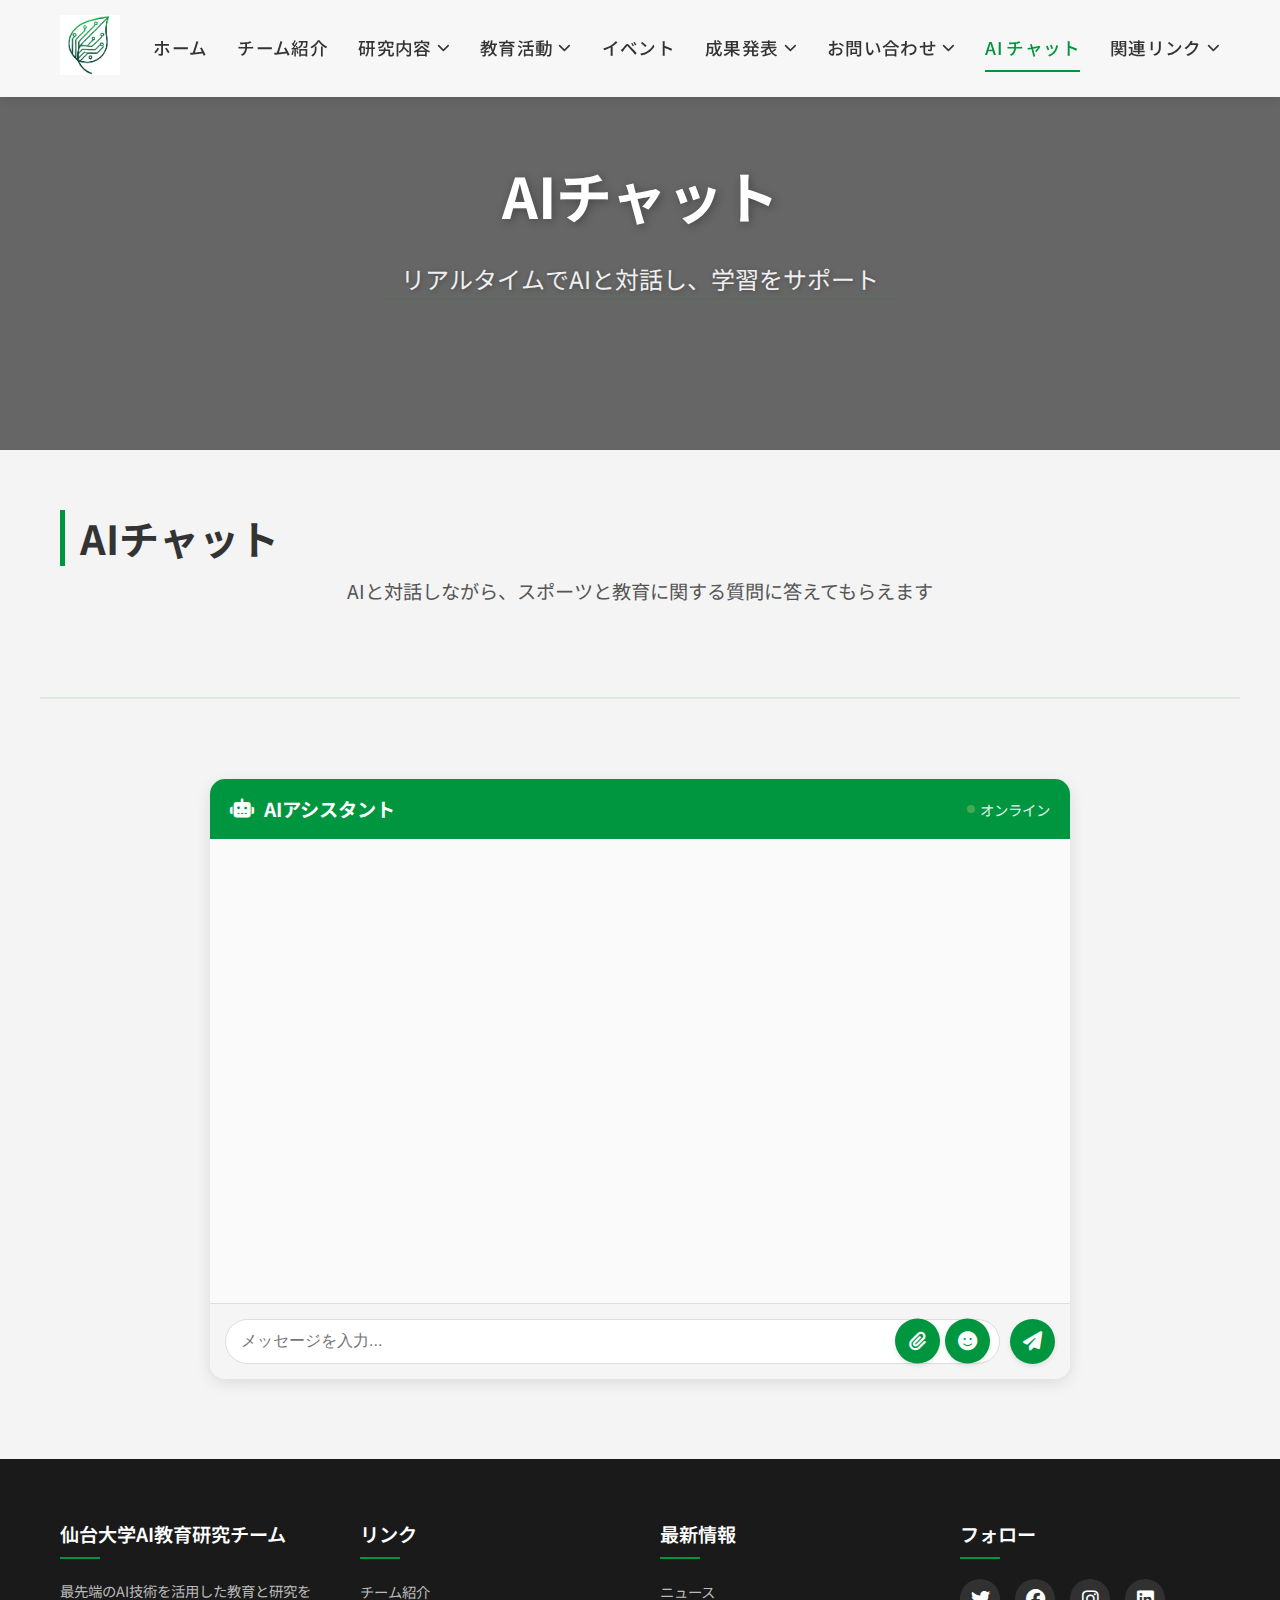
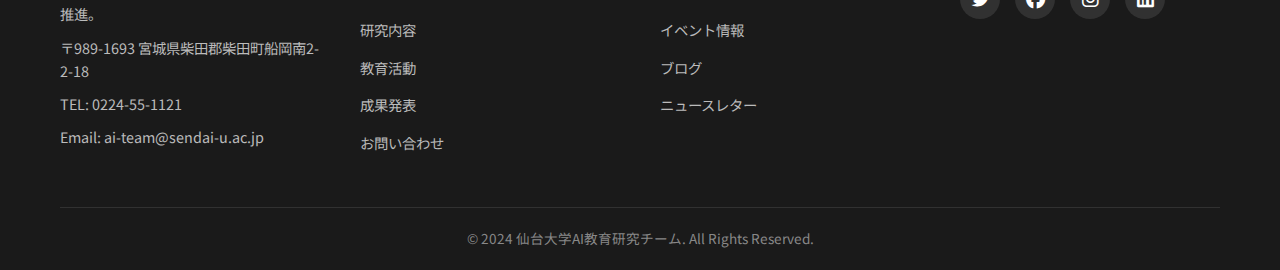
==== ai-chat.html @ 077d1e6b "初次提交网站文件" ====
<!DOCTYPE html>
<html lang="ja">
<head>
    <meta charset="UTF-8">
    <meta name="viewport" content="width=device-width, initial-scale=1.0">
    <title>AIチャット | 仙台大学AI教育研究チーム</title>
    <link rel="stylesheet" href="css/style.css">
    <link rel="stylesheet" href="https://cdnjs.cloudflare.com/ajax/libs/font-awesome/6.5.1/css/all.min.css">
    <link href="https://fonts.googleapis.com/css2?family=Noto+Sans+JP:wght@400;500;700&display=swap" rel="stylesheet">
    <style>
        /* Hero Banner */
        .ai-chat-hero {
            position: relative;
            background: url('images/ai-chat-bg.jpg') center/cover no-repeat;
            height: 50vh;
            display: flex;
            align-items: center;
            justify-content: center;
            text-align: center;
            color: white;
            margin-top: 0;
        }

        .ai-chat-hero::before {
            content: '';
            position: absolute;
            inset: 0;
            background: rgba(0, 0, 0, 0.6);
            z-index: 1;
        }

        .ai-chat-hero .container {
            position: relative;
            z-index: 2;
            padding: 0 20px;
            max-width: 1200px;
            margin: 0 auto;
            display: flex;
            flex-direction: column;
            align-items: center;
        }

        .ai-chat-hero h1 {
            font-size: 3.5rem;
            font-weight: 700;
            margin-bottom: 20px;
            text-shadow: 2px 2px 10px rgba(0, 0, 0, 0.3);
        }

        .ai-chat-hero h1 .en-title {
            display: block;
            font-size: 1.8rem;
            margin-top: 5px;
            font-weight: 500;
            opacity: 0.9;
        }

        .ai-chat-hero p {
            font-size: 1.5rem;
            opacity: 0.9;
            text-shadow: 1px 1px 5px rgba(0, 0, 0, 0.3);
            max-width: 800px;
            margin: 0 auto;
        }

        @media (max-width: 768px) {
            .ai-chat-hero {
                height: 40vh;
                margin-top: 70px;
            }

            .ai-chat-hero h1 {
                font-size: 2.5rem;
            }

            .ai-chat-hero h1 .en-title {
                font-size: 1.3rem;
            }

            .ai-chat-hero p {
                font-size: 1.2rem;
            }
        }

        /* AI Chat Section */
        .ai-chat-section {
            padding: 60px 20px;
            background-color: #f4f4f4;
            min-height: calc(100vh - 70px);
        }

        .ai-chat-section h2 {
            text-align: center;
            font-size: 2.5rem;
            font-weight: bold;
            margin-bottom: 10px;
            color: var(--text-color);
        }

        .ai-chat-section p {
            text-align: center;
            font-size: 1.2rem;
            color: #555;
            margin-bottom: 30px;
        }

        /* Chat Container */
        .chat-container {
            max-width: 900px;
            margin: 0 auto;
            padding: 20px;
        }

        /* Chat Box */
        .chat-box {
            width: 100%;
            background: white;
            border-radius: 15px;
            box-shadow: 0 4px 15px rgba(0, 0, 0, 0.1);
            overflow: hidden;
            display: flex;
            flex-direction: column;
            height: 600px;
        }

        /* Chat Header */
        .chat-header {
            padding: 15px 20px;
            background: var(--primary-color);
            color: white;
            display: flex;
            align-items: center;
            justify-content: space-between;
        }

        .chat-header h3 {
            margin: 0;
            font-size: 1.2rem;
            display: flex;
            align-items: center;
            gap: 10px;
        }

        .chat-status {
            display: flex;
            align-items: center;
            gap: 5px;
            font-size: 0.9rem;
            opacity: 0.9;
        }

        .status-dot {
            width: 8px;
            height: 8px;
            background: #4CAF50;
            border-radius: 50%;
            animation: pulse 2s infinite;
        }

        @keyframes pulse {
            0% { transform: scale(1); opacity: 1; }
            50% { transform: scale(1.2); opacity: 0.7; }
            100% { transform: scale(1); opacity: 1; }
        }

        /* Chat Messages */
        .chat-messages {
            flex: 1;
            overflow-y: auto;
            padding: 20px;
            display: flex;
            flex-direction: column;
            gap: 12px;
            background: #fafafa;
        }

        /* Message Styles */
        .message {
            display: flex;
            align-items: flex-start;
            gap: 12px;
            max-width: 75%;
            opacity: 0;
            transform: translateY(20px);
            animation: messageAppear 0.3s ease forwards;
        }

        @keyframes messageAppear {
            to {
                opacity: 1;
                transform: translateY(0);
            }
        }

        .bot-message {
            align-self: flex-start;
        }

        .user-message {
            align-self: flex-end;
            flex-direction: row-reverse;
        }

        .bot-avatar,
        .user-avatar {
            width: 40px;
            height: 40px;
            border-radius: 50%;
            display: flex;
            align-items: center;
            justify-content: center;
            color: white;
            flex-shrink: 0;
            box-shadow: 0 2px 5px rgba(0, 0, 0, 0.1);
            position: relative;
        }

        .bot-avatar {
            background: var(--primary-color);
        }

        .user-avatar {
            background: #42a5f5;
        }

        .avatar-status {
            position: absolute;
            bottom: 0;
            right: 0;
            width: 12px;
            height: 12px;
            border-radius: 50%;
            border: 2px solid white;
        }

        .bot-avatar .avatar-status {
            background: #4CAF50;
        }

        .user-avatar .avatar-status {
            background: #2196F3;
        }

        /* Chat Bubble */
        .message p {
            padding: 12px 16px;
            border-radius: 15px;
            margin: 0;
            line-height: 1.5;
            font-size: 1rem;
            max-width: 100%;
            box-shadow: 0 1px 2px rgba(0, 0, 0, 0.05);
            position: relative;
        }

        .bot-message p {
            background: #e8f5e9;
            border-bottom-left-radius: 5px;
        }

        .user-message p {
            background: #e3f2fd;
            border-bottom-right-radius: 5px;
        }

        .message-time {
            font-size: 0.75rem;
            color: #999;
            margin-top: 4px;
            text-align: right;
        }

        /* Chat Input */
        .chat-input {
            display: flex;
            padding: 15px;
            background: #f5f5f5;
            border-top: 1px solid #ddd;
            gap: 10px;
            position: relative;
        }

        .chat-input input {
            flex: 1;
            border: 1px solid #ddd;
            padding: 12px 15px;
            font-size: 1rem;
            border-radius: 25px;
            transition: all 0.3s ease;
            background: white;
            padding-right: 40px;
        }

        .chat-input input:focus {
            outline: none;
            border-color: var(--primary-color);
            box-shadow: 0 0 0 2px rgba(0, 150, 63, 0.1);
        }

        .input-actions {
            position: absolute;
            right: 80px;
            top: 50%;
            transform: translateY(-50%);
            display: flex;
            gap: 5px;
        }

        .input-action-btn {
            background: none;
            border: none;
            color: #666;
            cursor: pointer;
            padding: 5px;
            transition: all 0.3s ease;
        }

        .input-action-btn:hover {
            color: var(--primary-color);
        }

        .chat-input button {
            background: var(--primary-color);
            border: none;
            color: white;
            width: 45px;
            height: 45px;
            border-radius: 50%;
            display: flex;
            align-items: center;
            justify-content: center;
            cursor: pointer;
            transition: all 0.3s ease;
            box-shadow: 0 2px 5px rgba(0, 0, 0, 0.1);
        }

        .chat-input button:hover {
            background: var(--primary-hover);
            transform: scale(1.05);
            box-shadow: 0 3px 8px rgba(0, 0, 0, 0.15);
        }

        .chat-input button i {
            font-size: 1.2rem;
        }

        /* Scrollbar Styling */
        .chat-messages::-webkit-scrollbar {
            width: 8px;
        }

        .chat-messages::-webkit-scrollbar-track {
            background: #f1f1f1;
            border-radius: 4px;
        }

        .chat-messages::-webkit-scrollbar-thumb {
            background: #ccc;
            border-radius: 4px;
        }

        .chat-messages::-webkit-scrollbar-thumb:hover {
            background: #999;
        }

        /* Emoji Panel */
        .emoji-panel {
            position: absolute;
            bottom: 100%;
            right: 80px;
            background: white;
            border-radius: 10px;
            box-shadow: 0 2px 10px rgba(0, 0, 0, 0.1);
            padding: 15px;
            display: none;
            grid-template-columns: repeat(8, 1fr);
            gap: 10px;
            width: 320px;
            max-height: 200px;
            overflow-y: auto;
            z-index: 1000;
        }

        .emoji-panel.active {
            display: grid;
        }

        .emoji-item {
            cursor: pointer;
            font-size: 1.2rem;
            width: 30px;
            height: 30px;
            display: flex;
            align-items: center;
            justify-content: center;
            border-radius: 5px;
            transition: all 0.2s ease;
        }

        .emoji-item:hover {
            background: #f5f5f5;
        }

        .emoji-panel::-webkit-scrollbar {
            width: 6px;
        }

        .emoji-panel::-webkit-scrollbar-track {
            background: #f1f1f1;
            border-radius: 3px;
        }

        .emoji-panel::-webkit-scrollbar-thumb {
            background: #ccc;
            border-radius: 3px;
        }

        .emoji-panel::-webkit-scrollbar-thumb:hover {
            background: #999;
        }

        @media (max-width: 768px) {
            .chat-container {
                grid-template-columns: 1fr;
                padding: 10px;
            }

            .chat-sidebar {
                display: none;
            }

            .ai-chat-section {
                padding: 40px 15px;
            }

            .ai-chat-section h2 {
                font-size: 2rem;
            }

            .chat-box {
                border-radius: 10px;
                height: calc(100vh - 200px);
            }

            .chat-messages {
                height: auto;
                padding: 15px;
            }

            .message {
                max-width: 85%;
            }

            .bot-avatar,
            .user-avatar {
                width: 35px;
                height: 35px;
            }

            .message p {
                padding: 10px 14px;
                font-size: 0.95rem;
            }

            .chat-input {
                padding: 10px;
            }

            .chat-input input {
                padding: 10px 15px;
                font-size: 0.95rem;
            }

            .chat-input button {
                width: 40px;
                height: 40px;
            }

            .input-actions {
                right: 70px;
            }

            .emoji-panel {
                width: 280px;
                right: 60px;
                grid-template-columns: repeat(6, 1fr);
            }
        }
    </style>
</head>
<body>
    <!-- Header -->
    <header class="header">
        <nav class="navbar">
            <div class="nav-container">
                <a href="index.html" class="logo">
                    <img src="images/logo.jpg" alt="仙台大学AI教育研究チーム">
                </a>
                <button class="mobile-menu-btn">
                    <span></span><span></span><span></span>
                </button>
                <ul class="nav-menu">
                    <li><a href="index.html">ホーム</a></li>
                    <li><a href="team.html">チーム紹介</a></li>
                    <li class="has-dropdown">
                        <a href="research.html">研究内容 <i class="fas fa-chevron-down"></i></a>
                        <ul class="dropdown-menu">
                            <li><a href="research.html">研究概要</a></li>
                            <li><a href="research.html">研究プロジェクト</a></li>
                            <li><a href="research.html">研究成果</a></li>
                            <li><a href="research.html">共同研究</a></li>
                        </ul>
                    </li>
                    <li class="has-dropdown">
                        <a href="education.html">教育活動 <i class="fas fa-chevron-down"></i></a>
                        <ul class="dropdown-menu">
                            <li><a href="education.html#programs">AI教育プログラム</a></li>
                            <li><a href="education.html#seminars">公開講座・セミナー</a></li>
                            <li><a href="education.html#materials">教材開発</a></li>
                        </ul>
                    </li>
                    <li><a href="events.html">イベント</a></li>
                    <li class="has-dropdown">
                        <a href="publications.html">成果発表 <i class="fas fa-chevron-down"></i></a>
                        <ul class="dropdown-menu">
                            <li><a href="publications.html#papers">論文リスト</a></li>
                            <li><a href="publications.html#conferences">学会発表</a></li>
                            <li><a href="publications.html#projects">プロジェクト成果</a></li>
                        </ul>
                    </li>
                    <li class="has-dropdown">
                        <a href="contact.html">お問い合わせ <i class="fas fa-chevron-down"></i></a>
                        <ul class="dropdown-menu">
                            <li><a href="contact.html#contact">連絡先</a></li>
                            <li><a href="contact.html#form">お問い合わせフォーム</a></li>
                        </ul>
                    </li>
                    <li class="has-dropdown">
                        <a href="ai-chat.html" class="active">AI チャット</a>
                    </li>
                    <li class="has-dropdown">
                        <a href="links.html">関連リンク <i class="fas fa-chevron-down"></i></a>
                        <ul class="dropdown-menu">
                            <li><a href="links.html#university">仙台大学の関連ページ</a></li>
                            <li><a href="links.html#conferences">学会リンク</a></li>
                            <li><a href="links.html#sitemap">サイトマップ</a></li>
                            <li><a href="links.html#privacy">プライバシーポリシー</a></li>
                        </ul>
                    </li>
                </ul>
            </div>
        </nav>
    </header>

    <!-- Hero Banner -->
    <section class="page-hero ai-chat-hero">
        <div class="container">
            <h1>AIチャット</h1>
            <p>リアルタイムでAIと対話し、学習をサポート</p>
        </div>
    </section>

    <!-- AI Chat Section -->
    <section class="ai-chat-section">
        <div class="container">
            <h2>AIチャット</h2>
            <p>AIと対話しながら、スポーツと教育に関する質問に答えてもらえます</p>
        </div>
        <div class="chat-container">
            <!-- Chat Box -->
            <div class="chat-box">
                <div class="chat-header">
                    <h3>
                        <i class="fas fa-robot"></i>
                        AIアシスタント
                    </h3>
                    <div class="chat-status">
                        <span class="status-dot"></span>
                        オンライン
                    </div>
                </div>
                <div class="chat-messages" id="chat-messages">
                    <!-- 移除预设的欢迎消息，由JavaScript动态添加 -->
                </div>
                <div class="chat-input">
                    <input type="text" id="user-input" placeholder="メッセージを入力...">
                    <div class="input-actions">
                        <button class="input-action-btn" title="添付ファイル">
                            <i class="fas fa-paperclip"></i>
                        </button>
                        <button class="input-action-btn" title="絵文字" id="emoji-button">
                            <i class="fas fa-smile"></i>
                        </button>
                    </div>
                    <div class="emoji-panel" id="emoji-panel">
                        <!-- Emojis will be added by JavaScript -->
                    </div>
                    <button id="send-button" title="送信">
                        <i class="fas fa-paper-plane"></i>
                    </button>
                </div>
            </div>
        </div>
    </section>

    <!-- Footer -->
    <footer class="footer">
        <div class="container">
            <div class="footer-content">
                <div class="footer-section">
                    <h3>仙台大学AI教育研究チーム</h3>
                    <p>最先端のAI技術を活用した教育と研究を推進。</p>
                    <p>〒989-1693 宮城県柴田郡柴田町船岡南2-2-18</p>
                    <p>TEL: 0224-55-1121</p>
                    <p>Email: ai-team@sendai-u.ac.jp</p>
                </div>

                <div class="footer-section">
                    <h3>リンク</h3>
                    <ul>
                        <li><a href="team.html">チーム紹介</a></li>
                        <li><a href="research.html">研究内容</a></li>
                        <li><a href="education.html">教育活動</a></li>
                        <li><a href="publications.html">成果発表</a></li>
                        <li><a href="contact.html">お問い合わせ</a></li>
                    </ul>
                </div>

                <div class="footer-section">
                    <h3>最新情報</h3>
                    <ul>
                        <li><a href="news.html">ニュース</a></li>
                        <li><a href="events.html">イベント情報</a></li>
                        <li><a href="blog.html">ブログ</a></li>
                        <li><a href="newsletter.html">ニュースレター</a></li>
                    </ul>
                </div>

                <div class="footer-section">
                    <h3>フォロー</h3>
                    <div class="social-links">
                        <a href="#" class="social-link"><i class="fab fa-twitter"></i></a>
                        <a href="#" class="social-link"><i class="fab fa-facebook"></i></a>
                        <a href="#" class="social-link"><i class="fab fa-instagram"></i></a>
                        <a href="#" class="social-link"><i class="fab fa-linkedin"></i></a>
                    </div>
                </div>
            </div>

            <div class="footer-bottom">
                <p>&copy; 2024 仙台大学AI教育研究チーム. All Rights Reserved.</p>
            </div>
        </div>
    </footer>

    <script src="js/script.js"></script>
    <script src="js/ai-chat.js"></script>
</body>
</html>
---- css/style.css ----
:root {
    --primary-color: #00963f;
    --primary-hover: #00b74f;
    --bg-color: #ffffff;
    --bg-gray: #f0f0f0;
    --text-color: #333333;
}

* {
    margin: 0;
    padding: 0;
    box-sizing: border-box;
}

body {
    font-family: 'Noto Sans JP', sans-serif;
    line-height: 1.6;
    color: var(--text-color);
    min-height: 100vh;
    display: flex;
    flex-direction: column;
}

/* 导航栏样式 */
.header {
    position: fixed;
    top: 0;
    left: 0;
    width: 100%;
    z-index: 1000;
}

.navbar {
    position: fixed;
    width: 100%;
    background: rgba(255, 255, 255, 0.95);
    padding: 15px 0;
    z-index: 1000;
    top: 0;
    transition: all 0.3s ease;
    box-shadow: 0 2px 10px rgba(0, 0, 0, 0.1);
}

.nav-container {
    max-width: 1200px;
    margin: 0 auto;
    padding: 0 20px;
    display: flex;
    justify-content: space-between;
    align-items: center;
}

.logo img {
    height: 60px;
    width: auto;
    transition: transform 0.3s ease;
}

.logo:hover img {
    transform: scale(1.05);
}

.nav-menu {
    list-style: none;
    display: flex;
    gap: 30px;
    margin: 0;
    padding: 0;
}

.nav-menu li {
    position: relative;
}

.nav-menu li a {
    color: var(--text-color);
    text-decoration: none;
    font-size: 1.1rem;
    padding: 8px 0;
    transition: all 0.3s ease;
    display: flex;
    align-items: center;
    gap: 5px;
    position: relative;
    font-weight: 500;
    text-transform: none;
    letter-spacing: 0.02em;
}

.nav-menu li a:hover,
.nav-menu li a.active {
    color: var(--primary-color);
    background: none;
    border-radius: 0;
    font-weight: 500;
}

.nav-menu li a::after {
    content: '';
    position: absolute;
    bottom: -2px;
    left: 0;
    width: 0;
    height: 2px;
    background: var(--primary-color);
    transition: all 0.3s ease;
}

.nav-menu li a:hover::after,
.nav-menu li a.active::after {
    width: 100%;
}

/* 下拉菜单样式 */
.dropdown-menu {
    position: absolute;
    top: 100%;
    left: 0;
    background: white;
    min-width: 200px;
    box-shadow: 0 4px 12px rgba(0, 0, 0, 0.1);
    border-radius: 4px;
    padding: 8px 0;
    opacity: 0;
    visibility: hidden;
    transform: translateY(10px);
    transition: all 0.3s ease;
    z-index: 1001;
}

.has-dropdown:hover .dropdown-menu {
    opacity: 1;
    visibility: visible;
    transform: translateY(0);
}

.dropdown-menu li {
    display: block;
}

.dropdown-menu li a {
    padding: 8px 20px;
    font-size: 1rem;
    color: var(--text-color);
    display: block;
}

.dropdown-menu li a:hover {
    background: rgba(0, 150, 63, 0.1);
    color: var(--primary-color);
}

.fa-chevron-down {
    font-size: 0.8rem;
    transition: transform 0.3s ease;
}

.has-dropdown:hover .fa-chevron-down {
    transform: rotate(180deg);
}

/* Mobile Menu Button */
.mobile-menu-btn {
    display: none;
    background: none;
    border: none;
    cursor: pointer;
    padding: 0;
    width: 30px;
    height: 20px;
    position: relative;
    z-index: 1001;
}

.mobile-menu-btn span {
    display: block;
    width: 100%;
    height: 2px;
    background: var(--text-color);
    position: absolute;
    transition: all 0.3s ease;
    margin: 0;
}

.mobile-menu-btn span:first-child {
    top: 0;
}

.mobile-menu-btn span:nth-child(2) {
    top: 50%;
    transform: translateY(-50%);
}

.mobile-menu-btn span:last-child {
    bottom: 0;
}

.mobile-menu-btn.active span:first-child {
    transform: rotate(45deg);
    top: 9px;
}

.mobile-menu-btn.active span:nth-child(2) {
    opacity: 0;
}

.mobile-menu-btn.active span:last-child {
    transform: rotate(-45deg);
    bottom: 9px;
}

/* Mobile Responsive */
@media (max-width: 768px) {
    .navbar {
        padding: 15px 0;
    }

    .mobile-menu-btn {
        display: block;
    }

    .nav-menu {
        position: fixed;
        top: 85px;
        left: -100%;
        width: 100%;
        height: calc(100vh - 85px);
        background: rgba(0, 0, 0, 0.95);
        flex-direction: column;
        padding: 20px;
        transition: all 0.3s ease;
        overflow-y: auto;
        gap: 10px;
    }

    .nav-menu.active {
        left: 0;
    }

    .nav-menu li {
        margin: 5px 0;
    }

    .nav-menu li a {
        font-size: 1.1rem;
        padding: 10px 0;
        color: #fff;
    }

    /* 移动端下拉菜单样式 */
    .dropdown-menu {
        position: static;
        background: transparent;
        box-shadow: none;
        padding: 0;
        opacity: 1;
        visibility: visible;
        transform: none;
        display: none;
        margin-left: 20px;
    }

    .has-dropdown.active .dropdown-menu {
        display: block;
    }

    .dropdown-menu li a {
        color: rgba(255, 255, 255, 0.8);
        padding: 8px 0;
    }

    .dropdown-menu li a:hover {
        color: #fff;
        background: transparent;
    }

    .fa-chevron-down {
        margin-left: auto;
    }

    .has-dropdown.active .fa-chevron-down {
        transform: rotate(180deg);
    }
}

/* 轮播图基础样式 */
.slider {
    position: relative;
    width: 100%;
    height: 500px; /* 调整高度 */
    margin-top: 0; /* 与导航栏高度对应 */
    overflow: hidden;
    background: var(--bg-gray);
}

.slider-wrapper {
    position: relative;
    width: 100%;
    height: 100%;
}

.slider-items {
    position: relative;
    width: 100%;
    height: 100%;
}

.slider-item {
    position: absolute;
    top: 0;
    left: 0;
    width: 100%;
    height: 100%;
    opacity: 0;
    transition: opacity 0.6s ease;
    background: var(--bg-gray);
}

.slider-item.active {
    opacity: 1;
}

/* 图片样式 */
.slider-img {
    width: 100%;
    height: 100%;
    object-fit: cover;
}

/* 轮播图文字说明 */
.slider-caption {
    position: absolute;
    bottom: 0;
    left: 0;
    right: 0;
    padding: 2rem;
    background: linear-gradient(to top, rgba(0,0,0,0.7), transparent);
    color: white;
    text-align: left;
}

.slider-caption h2 {
    font-size: 2rem;
    font-weight: 700;
    margin-bottom: 0.5rem;
}

.slider-caption p {
    font-size: 1.1rem;
    opacity: 0.9;
}

/* 轮播图导航按钮 */
.slider-nav {
    position: absolute;
    top: 50%;
    transform: translateY(-50%);
    width: 40px;
    height: 40px;
    border-radius: 50%;
    background: rgba(255, 255, 255, 0.8);
    border: none;
    cursor: pointer;
    display: flex;
    align-items: center;
    justify-content: center;
    transition: all 0.3s ease;
    z-index: 2;
}

.slider-nav:hover {
    background: white;
}

.slider-nav.prev {
    left: 20px;
}

.slider-nav.next {
    right: 20px;
}

.slider-nav i {
    color: var(--primary-color);
    font-size: 1.2rem;
}

/* 轮播图指示器 */
.slider-dots {
    position: absolute;
    bottom: 20px;
    left: 50%;
    transform: translateX(-50%);
    display: flex;
    gap: 10px;
    z-index: 2;
}

.slider-dot {
    width: 10px;
    height: 10px;
    border-radius: 50%;
    background: rgba(255, 255, 255, 0.5);
    border: none;
    cursor: pointer;
    transition: all 0.3s ease;
}

.slider-dot.active {
    background: white;
    transform: scale(1.2);
}

/* 🌟 鼠标悬停效果 */
.dot:hover {
    transform: scale(1.3);
    background: rgba(255, 255, 255, 0.8);
}

/* 响应式优化 */
@media (max-width: 768px) {
    .slider {
        height: 300px;
        margin-top: 60px;
    }

    .slider-caption {
        padding: 1rem;
    }

    .slider-caption h2 {
        font-size: 1.5rem;
    }

    .slider-caption p {
        font-size: 1rem;
    }

    .slider-nav {
        width: 30px;
        height: 30px;
    }
}

/* 最新信息样式 */
#top-info {
    padding: 20px 0;
    background: #f8f8f8;
}

.marquee {
    max-width: 1200px;
    margin: 0 auto;
    padding: 0 20px;
}

.marquee ul {
    list-style: none;
}

.marquee li {
    display: flex;
    align-items: center;
    padding: 10px 0;
    border-bottom: 1px solid #eee;
}

.marquee .date {
    min-width: 100px;
    color: #666;
}

/* 响应式设计 */
@media (min-width: 769px) {
    .sp {
        display: none;
    }
}

/* Hero Banner 容器 */
.hero-banner {
    position: relative;
    background: url('../images/hero-illustration.png') center/cover no-repeat;
    height: 80vh;
    display: flex;
    align-items: center;
    justify-content: center;
    text-align: center;
    margin-top: 0;
    overflow: hidden;
}

/* 移除遮罩层的背景色 */
.hero-overlay {
    position: absolute;
    inset: 0;
    background: transparent;
}

/* 调整文字颜色，确保在背景图上清晰可见 */
.hero-text {
    position: relative;
    z-index: 1;
    max-width: 800px;
    padding: 0 20px;
    color: #333; /* 深色文字 */
}

.hero-text h1 {
    text-shadow: 2px 2px 4px rgba(255, 255, 255, 0.5); /* 白色文字阴影 */
}

.hero-text p {
    text-shadow: 1px 1px 3px rgba(255, 255, 255, 0.5); /* 白色文字阴影 */
}

.hero-text h1 {
    font-size: 3.8rem;
    font-weight: 700;
    margin-bottom: 15px;
    line-height: 1.2;
}

.hero-text p {
    font-size: 1.6rem;
    opacity: 0.9;
    margin-bottom: 25px;
}

/* 按钮优化 */
.cta-button {
    display: inline-flex;
    align-items: center;
    justify-content: center;
    padding: 16px 36px;
    font-size: 1.4rem;
    font-weight: bold;
    color: white;
    background: linear-gradient(135deg, #007a32, #00963f);
    border-radius: 30px;
    text-decoration: none;
    transition: all 0.3s ease-in-out;
    box-shadow: 0 4px 10px rgba(0, 0, 0, 0.2);
    border: none;
    position: relative;
    overflow: hidden;
}

.cta-button::before {
    content: '';
    position: absolute;
    top: 0;
    left: 0;
    width: 100%;
    height: 100%;
    background: linear-gradient(135deg, #00963f, #00b74f);
    opacity: 0;
    transition: opacity 0.3s ease-in-out;
}

.cta-button:hover {
    transform: scale(1.05);
    box-shadow: 0 6px 15px rgba(0, 0, 0, 0.3);
}

.cta-button:hover::before {
    opacity: 1;
}

.cta-button span {
    position: relative;
    z-index: 1;
}

.cta-button i {
    margin-left: 8px;
    font-size: 1.2rem;
    transition: transform 0.3s ease-in-out;
    position: relative;
    z-index: 1;
}

.cta-button:hover i {
    transform: translateX(3px);
}

/* 响应式优化 */
@media (max-width: 768px) {
    .hero-banner {
        height: 70vh;
    }

    .hero-text h1 {
        font-size: 2.4rem;
        margin-bottom: 12px;
    }

    .hero-text p {
        font-size: 1.2rem;
        margin-bottom: 20px;
    }

    .cta-button {
        padding: 14px 28px;
        font-size: 1.2rem;
    }
}

/* 平板端优化 */
@media (min-width: 769px) and (max-width: 1024px) {
    .hero-text h1 {
        font-size: 3.2rem;
    }

    .hero-text p {
        font-size: 1.4rem;
    }
}

/* 轮播图优化 */
.carousel {
    position: relative;
    width: 100%;
    max-width: 1200px;
    margin: 50px auto;
    overflow: hidden;
    border-radius: 10px;
    box-shadow: 0 4px 8px rgba(0, 0, 0, 0.2);
}

.carousel-inner {
    display: flex;
    transition: transform 0.6s cubic-bezier(0.4, 0, 0.2, 1);
}

.carousel-item {
    min-width: 100%;
    position: relative;
}

.carousel img {
    width: 100%;
    height: 450px;
    object-fit: cover;
    display: block;
}

.carousel-caption {
    position: absolute;
    bottom: 15px;
    left: 15px;
    background: rgba(0, 0, 0, 0.5);
    padding: 8px 16px;
    color: white;
    border-radius: 5px;
    max-width: 60%;
}

.carousel-caption h3 {
    font-size: 1.3rem;
    margin-bottom: 5px;
}

.carousel-button {
    position: absolute;
    top: 50%;
    transform: translateY(-50%);
    background: rgba(255, 255, 255, 0.7);
    border: none;
    width: 40px;
    height: 40px;
    cursor: pointer;
    border-radius: 50%;
    transition: all 0.3s;
    display: flex;
    align-items: center;
    justify-content: center;
}

.carousel-button:hover {
    background: white;
    transform: translateY(-50%) scale(1.1);
}

.carousel-button.prev {
    left: 20px;
}

.carousel-button.next {
    right: 20px;
}

/* 🌟 分页指示器（三个点） */
.pagination-dots {
    position: absolute;
    bottom: 20px;
    left: 50%;
    transform: translateX(-50%);
    display: flex;
    gap: 12px;
    background: rgba(0, 0, 0, 0.2);
    padding: 8px 16px;
    border-radius: 20px;
    z-index: 10;
}

/* 🌟 分页点样式 */
.dot {
    width: 10px;
    height: 10px;
    background: rgba(255, 255, 255, 0.5);
    border-radius: 50%;
    cursor: pointer;
    transition: all 0.3s ease-in-out;
    box-shadow: 0 3px 5px rgba(0, 0, 0, 0.2);
}

/* 🌟 选中状态 */
.dot.active {
    background: white;
    width: 14px;
    height: 14px;
    box-shadow: 0 4px 8px rgba(0, 0, 0, 0.3);
    transform: scale(1.2);
}

/* 🌟 鼠标悬停效果 */
.dot:hover {
    transform: scale(1.3);
    background: rgba(255, 255, 255, 0.8);
}

/* 响应式优化 */
@media (max-width: 768px) {
    .carousel {
        margin: 30px auto;
        border-radius: 8px;
    }

    .carousel img {
        height: 300px;
    }

    .carousel-caption {
        max-width: 80%;
        padding: 6px 12px;
    }

    .carousel-caption h3 {
        font-size: 1.1rem;
    }

    .carousel-button {
        width: 35px;
        height: 35px;
    }

    .research-section {
        padding: 40px 0;
    }

    .research-section h2 {
        font-size: 2rem;
        margin-bottom: 30px;
    }

    .research-grid {
        gap: 20px;
    }

    .research-card {
        height: 250px;
    }

    .research-card h3 {
        font-size: 1.2rem;
    }

    .research-card p {
        font-size: 0.9rem;
    }
}

/* 动画效果 */
@keyframes fadeInUp {
    from {
        opacity: 0;
        transform: translateY(20px);
    }
    to {
        opacity: 1;
        transform: translateY(0);
    }
}

.research-card {
    animation: fadeInUp 0.6s ease-out;
    animation-fill-mode: both;
}

.research-card:nth-child(2) {
    animation-delay: 0.2s;
}

.research-card:nth-child(3) {
    animation-delay: 0.4s;
}

/* 动画关键帧 */
@keyframes fadeIn {
    from { opacity: 0; }
    to { opacity: 1; }
}

@keyframes slideIn {
    from { 
        opacity: 0; 
        transform: translateY(30px); 
    }
    to { 
        opacity: 1; 
        transform: translateY(0); 
    }
}

/* Hero Banner 文字样式优化 */
.hero-text h1 {
    font-size: 3.5rem;
    font-weight: 700;
    margin-bottom: 20px;
    opacity: 0;
    transform: translateY(-20px);
    animation: slideIn 1.2s ease-in-out forwards;
    line-height: 1.2;
    letter-spacing: 0.02em;
}

/* 移动端响应式优化 */
@media (max-width: 768px) {
    .hero-text h1 {
        font-size: 2.2rem;
        margin-bottom: 15px;
    }
}

/* 平板端响应式优化 */
@media (min-width: 769px) and (max-width: 1024px) {
    .hero-text h1 {
        font-size: 2.8rem;
    }
}

/* 🌟 最新の活動整体样式 */
.latest-activities {
    background: #f9f9f9;
    padding: 80px 20px;
    text-align: center;
}

.latest-activities h2 {
    font-size: 2.5rem;
    color: var(--text-color);
    margin-bottom: 40px;
    position: relative;
    display: inline-block;
}

/* 🌟 活动网格布局 */
.activities-grid {
    display: grid;
    grid-template-columns: repeat(auto-fit, minmax(300px, 1fr));
    gap: 30px;
    max-width: 1200px;
    margin: auto;
}

/* 🌟 活动卡片 */
.activity-card {
    background: white;
    border-radius: 12px;
    overflow: hidden;
    box-shadow: 0 4px 8px rgba(0, 0, 0, 0.1);
    transition: transform 0.3s ease-in-out, box-shadow 0.3s ease-in-out;
    opacity: 0;
    animation: fadeInUp 0.8s ease-in-out forwards;
}

.activity-card:hover {
    transform: translateY(-5px);
    box-shadow: 0 6px 12px rgba(0, 0, 0, 0.2);
}

/* 🌟 活动图片 */
.activity-card img {
    width: 100%;
    height: 200px;
    object-fit: cover;
    transition: transform 0.3s ease;
}

.activity-card:hover img {
    transform: scale(1.05);
}

/* 🌟 活动信息 */
.activity-info {
    padding: 20px;
    text-align: left;
}

.activity-info h3 {
    font-size: 1.5rem;
    margin-bottom: 10px;
    color: var(--text-color);
    font-weight: 700;
}

.activity-info p {
    font-size: 1rem;
    color: #666;
    line-height: 1.5;
    margin-bottom: 15px;
}

/* 🌟 详情按钮 */
.read-more {
    display: inline-block;
    padding: 8px 20px;
    font-size: 1rem;
    color: white;
    background: var(--primary-color);
    border-radius: 20px;
    text-decoration: none;
    transition: all 0.3s ease-in-out;
}

.read-more:hover {
    background: var(--primary-hover);
    transform: scale(1.05);
    box-shadow: 0 2px 8px rgba(0, 150, 63, 0.3);
}

/* 🌟 淡入动画 */
@keyframes fadeInUp {
    from {
        opacity: 0;
        transform: translateY(20px);
    }
    to {
        opacity: 1;
        transform: translateY(0);
    }
}

/* 🌟 让每个活动卡片有不同的延迟 */
.activity-card:nth-child(1) {
    animation-delay: 0.2s;
}
.activity-card:nth-child(2) {
    animation-delay: 0.4s;
}
.activity-card:nth-child(3) {
    animation-delay: 0.6s;
}

/* 🌟 响应式优化 */
@media (max-width: 768px) {
    .latest-activities {
        padding: 40px 15px;
    }

    .latest-activities h2 {
        font-size: 2rem;
        margin-bottom: 30px;
    }

    .activities-grid {
        gap: 20px;
    }

    .activity-card img {
        height: 180px;
    }

    .activity-info {
        padding: 15px;
    }

    .activity-info h3 {
        font-size: 1.3rem;
    }

    .activity-info p {
        font-size: 0.9rem;
    }

    .read-more {
        padding: 6px 16px;
        font-size: 0.9rem;
    }
}

/* 平板端优化 */
@media (min-width: 769px) and (max-width: 1024px) {
    .activities-grid {
        grid-template-columns: repeat(2, 1fr);
    }
}

/* 🌟 Footer 样式 */
.footer {
    background: #1a1a1a;
    color: #fff;
    padding: 60px 0 20px;
    margin-top: auto;
    width: 100%;
}

.footer .container {
    max-width: 1200px;
    margin: 0 auto;
    padding: 0 20px;
}

.footer-content {
    display: grid;
    grid-template-columns: repeat(auto-fit, minmax(250px, 1fr));
    gap: 40px;
    margin-bottom: 40px;
}

.footer-section h3 {
    color: #fff;
    font-size: 1.2rem;
    margin-bottom: 20px;
    position: relative;
    padding-bottom: 10px;
    font-weight: 600;
}

.footer-section h3::after {
    content: '';
    position: absolute;
    bottom: 0;
    left: 0;
    width: 40px;
    height: 2px;
    background: var(--primary-color);
}

.footer-section p {
    color: #bbb;
    margin-bottom: 10px;
    font-size: 0.9rem;
    line-height: 1.6;
}

.footer-section ul {
    list-style: none;
    padding: 0;
}

.footer-section ul li {
    margin-bottom: 12px;
}

.footer-section ul li a {
    color: #bbb;
    text-decoration: none;
    transition: all 0.3s ease;
    font-size: 0.9rem;
    padding: 2px 0;
}

.footer-section ul li a:hover {
    color: var(--primary-color);
    padding-left: 5px;
}

/* SNS链接样式 */
.social-links {
    display: flex;
    gap: 15px;
    margin-top: 20px;
}

.social-link {
    display: flex;
    align-items: center;
    justify-content: center;
    width: 40px;
    height: 40px;
    background: rgba(255, 255, 255, 0.1);
    border-radius: 50%;
    color: #fff;
    text-decoration: none;
    transition: all 0.3s ease;
}

.social-link:hover {
    background: var(--primary-color);
    transform: translateY(-3px);
    box-shadow: 0 5px 15px rgba(0, 150, 63, 0.3);
}

.social-link i {
    font-size: 1.2rem;
}

/* Copyright部分 */
.footer-bottom {
    text-align: center;
    padding-top: 20px;
    margin-top: 20px;
    border-top: 1px solid rgba(255, 255, 255, 0.1);
}

.footer-bottom p {
    color: #888;
    font-size: 0.85rem;
}

/* 响应式优化 */
@media (max-width: 768px) {
    .footer {
        padding: 40px 0 20px;
    }

    .footer-content {
        grid-template-columns: 1fr;
        gap: 30px;
    }

    .footer-section {
        text-align: center;
    }

    .footer-section h3::after {
        left: 50%;
        transform: translateX(-50%);
    }

    .social-links {
        justify-content: center;
    }

    .footer-section ul li a:hover {
        padding-left: 0;
    }
}

/* 平板端优化 */
@media (min-width: 769px) and (max-width: 1024px) {
    .footer-content {
        grid-template-columns: repeat(2, 1fr);
    }
}

/* 🌟 Team Page Styles */
.team-hero {
    position: relative;
    background: url('../images/team.jpg') center/cover no-repeat;
    height: 50vh;
    display: flex;
    align-items: center;
    justify-content: center;
    text-align: center;
    color: white;
    margin-top: 0;
}

.team-hero::before {
    content: '';
    position: absolute;
    inset: 0;
    display: none;
}

.team-hero .container {
    position: relative;
    z-index: 2;
    padding: 0 20px;
}

.team-hero h1 {
    font-size: 3.5rem;
    font-weight: 700;
    margin-bottom: 20px;
    text-shadow: 2px 2px 10px rgba(0, 0, 0, 0.5);
}

.team-hero h1 .en-title {
    font-size: 1.1rem !important;
    color: #666;
    font-weight: normal;
    margin-left: 12px;
    padding-left: 12px;
    border-left: 1px solid #ccc;
    display: inline-block;
    line-height: 1;
    vertical-align: middle;
}

.team-hero p {
    font-size: 1.5rem;
    text-shadow: 1px 1px 5px rgba(0, 0, 0, 0.5);
}

@media (max-width: 768px) {
    .team-hero {
        height: 40vh;
        margin-top: 70px;
    }

    .team-hero h1 {
        font-size: 2.5rem;
    }

    .team-hero h1 .en-title {
        font-size: 1.1rem !important;
    }

    .team-hero p {
        font-size: 1.2rem;
    }
}

/* Team About Section */
.team-about {
    padding: 80px 0;
    background: #fff;
}

.team-logo {
    display: flex;
    align-items: center;
    gap: 40px;
    max-width: 1000px;
    margin: 40px auto;
    padding: 0 20px;
}

.team-logo img {
    width: 300px;
    height: auto;
}

.logo-description {
    flex: 1;
}

.logo-description p {
    font-size: 1.1rem;
    line-height: 1.8;
    margin-bottom: 15px;
    color: #666;
}

/* 🌟 使命与愿景部分 */
#mission {
    padding: 80px 20px;
    background: #f9f9f9;
}

/* 🌟 副标题 */
.mission-subtitle {
    font-size: 1.5rem;
    font-weight: bold;
    color: var(--primary-color);
    margin: 30px 0;
    text-align: center;
}

/* 🌟 主要段落 */
.mission-text {
    font-size: 1.1rem;
    line-height: 1.8;
    color: #333;
    max-width: 900px;
    margin: 0 auto 50px;
    text-align: justify;
    padding: 0 20px;
}

/* 🌟 目标展示（卡片布局） */
.mission-goals {
    display: grid;
    grid-template-columns: repeat(auto-fit, minmax(280px, 1fr));
    gap: 25px;
    max-width: 1200px;
    margin: 0 auto;
}

/* 🌟 目标卡片 */
.goal-card {
    background: white;
    border-radius: 12px;
    padding: 30px;
    box-shadow: 0 4px 12px rgba(0, 0, 0, 0.08);
    transition: all 0.3s ease-in-out;
    border: 1px solid rgba(0, 150, 63, 0.1);
}

.goal-card:hover {
    transform: translateY(-5px);
    box-shadow: 0 6px 16px rgba(0, 0, 0, 0.12);
    border-color: var(--primary-color);
}

/* 🌟 目标卡片标题 */
.goal-card h3 {
    font-size: 1.3rem;
    color: var(--primary-color);
    margin-bottom: 15px;
    padding-bottom: 10px;
    border-bottom: 2px solid rgba(0, 150, 63, 0.1);
    display: flex;
    align-items: center;
    flex-wrap: wrap;
    gap: 8px;
}

.goal-card h3 .en-title {
    font-size: 1.1rem !important;
    color: #666;
    font-weight: normal;
    white-space: nowrap;
}

/* 🌟 目标卡片内容 */
.goal-card p {
    font-size: 1rem;
    color: #555;
    line-height: 1.6;
    margin-bottom: 10px;
}

/* 🌟 响应式优化 */
@media (max-width: 768px) {
    #mission {
        padding: 60px 15px;
    }

    .mission-subtitle {
        font-size: 1.3rem;
        margin: 20px 0;
    }

    .mission-text {
        font-size: 1rem;
        margin-bottom: 40px;
        padding: 0 15px;
    }

    .mission-goals {
        gap: 20px;
    }

    .goal-card {
        padding: 20px;
    }

    .goal-card h3 {
        font-size: 1.2rem;
        margin-bottom: 12px;
    }

    .goal-card h3 .en-title {
        font-size: 1.1rem !important;
    }

    .goal-card p {
        font-size: 0.95rem;
    }
}

/* 平板端优化 */
@media (min-width: 769px) and (max-width: 1024px) {
    .mission-goals {
        grid-template-columns: repeat(2, 1fr);
        padding: 0 30px;
    }
}

/* 🌟 Research Page Styles */
.research-hero {
    position: relative;
    background: url('../images/research.jpg') center/cover no-repeat;
    height: 50vh;
    display: flex;
    align-items: center;
    justify-content: center;
    text-align: center;
    color: white;
    margin-top: 0;
}

.research-hero::before {
    content: '';
    position: absolute;
    inset: 0;
    display: none;
}

.research-hero .container {
    position: relative;
    z-index: 2;
    padding: 0 20px;
}

.research-hero h1 {
    font-size: 3.5rem;
    font-weight: 700;
    margin-bottom: 20px;
    text-shadow: 2px 2px 10px rgba(0, 0, 0, 0.3);
}

.research-hero p {
    font-size: 1.5rem;
    opacity: 0.9;
    text-shadow: 1px 1px 5px rgba(0, 0, 0, 0.3);
}

/* 研究テーマ */
.research-topics {
    padding: 80px 20px;
    background: #f9f9f9;
}

.research-topics h2 {
    font-size: 2.5rem;
    color: var(--text-color);
    margin-bottom: 40px;
    text-align: center;
    position: relative;
    display: inline-block;
}

.topics-grid {
    display: grid;
    grid-template-columns: repeat(auto-fit, minmax(320px, 1fr));
    gap: 30px;
    max-width: 1200px;
    margin: 40px auto;
}

.topic-card {
    background: white;
    border-radius: 15px;
    overflow: hidden;
    box-shadow: 0 4px 15px rgba(0, 0, 0, 0.1);
    transition: all 0.3s ease-in-out;
    height: 100%;
    display: flex;
    flex-direction: column;
}

.topic-card:hover {
    transform: translateY(-5px);
    box-shadow: 0 6px 20px rgba(0, 0, 0, 0.15);
}

.topic-image {
    position: relative;
    overflow: hidden;
    height: 220px;
}

.topic-image img {
    width: 100%;
    height: 100%;
    object-fit: cover;
    transition: transform 0.3s ease;
}

.topic-card:hover .topic-image img {
    transform: scale(1.05);
}

.topic-content {
    padding: 25px;
    flex: 1;
    display: flex;
    flex-direction: column;
}

.topic-content h3 {
    font-size: 1.5rem;
    margin-bottom: 15px;
    color: var(--text-color);
}

.topic-content p {
    font-size: 1rem;
    color: #666;
    line-height: 1.6;
    margin-bottom: 20px;
    flex: 1;
}

.topic-link {
    display: inline-flex;
    align-items: center;
    color: var(--primary-color);
    text-decoration: none;
    font-weight: 600;
    transition: all 0.3s ease;
    margin-top: auto;
}

.topic-link i {
    margin-left: 8px;
    transition: transform 0.3s ease;
}

.topic-link:hover {
    color: var(--primary-hover);
}

.topic-link:hover i {
    transform: translateX(5px);
}

/* 研究成果 */
.research-results {
    padding: 80px 20px;
    background: white;
}

.results-grid {
    display: grid;
    grid-template-columns: repeat(auto-fit, minmax(300px, 1fr));
    gap: 30px;
    max-width: 1200px;
    margin: 40px auto;
}

.result-card {
    background: white;
    border-radius: 15px;
    padding: 30px;
    box-shadow: 0 4px 15px rgba(0, 0, 0, 0.1);
    transition: all 0.3s ease;
    border-left: 4px solid var(--primary-color);
}

.result-card:hover {
    transform: translateY(-5px);
    box-shadow: 0 6px 20px rgba(0, 0, 0, 0.15);
}

.result-date {
    font-size: 1.2rem;
    font-weight: 600;
    color: var(--primary-color);
    margin-bottom: 15px;
}

.result-content h3 {
    font-size: 1.3rem;
    margin-bottom: 10px;
    color: var(--text-color);
}

.result-content p {
    font-size: 1rem;
    color: #666;
    line-height: 1.6;
    margin-bottom: 10px;
}

.result-venue {
    display: block;
    font-size: 0.9rem;
    color: #888;
    font-style: italic;
}

/* 研究設備 */
.research-equipment {
    padding: 80px 20px;
    background: #f9f9f9;
}

.equipment-grid {
    display: grid;
    grid-template-columns: repeat(auto-fit, minmax(350px, 1fr));
    gap: 30px;
    max-width: 1200px;
    margin: 40px auto;
}

.equipment-card {
    background: white;
    border-radius: 15px;
    overflow: hidden;
    box-shadow: 0 4px 15px rgba(0, 0, 0, 0.1);
    transition: all 0.3s ease;
    height: 100%;
}

.equipment-card:hover {
    transform: translateY(-5px);
    box-shadow: 0 6px 20px rgba(0, 0, 0, 0.15);
}

.equipment-image {
    position: relative;
    overflow: hidden;
    height: 250px;
}

.equipment-image img {
    width: 100%;
    height: 100%;
    object-fit: cover;
    transition: transform 0.3s ease;
}

.equipment-card:hover .equipment-image img {
    transform: scale(1.05);
}

.equipment-content {
    padding: 25px;
}

.equipment-content h3 {
    font-size: 1.5rem;
    margin-bottom: 15px;
    color: var(--text-color);
}

.equipment-content p {
    font-size: 1rem;
    color: #666;
    line-height: 1.6;
    margin-bottom: 20px;
}

.equipment-features {
    list-style: none;
    padding: 0;
}

.equipment-features li {
    display: flex;
    align-items: center;
    margin-bottom: 10px;
    color: #555;
}

.equipment-features i {
    color: var(--primary-color);
    margin-right: 10px;
    font-size: 1.1rem;
    width: 20px;
    text-align: center;
}

/* 産学連携 */
.industry-collaboration {
    padding: 80px 20px;
    background: white;
}

.section-description {
    text-align: center;
    font-size: 1.2rem;
    color: #666;
    margin-bottom: 40px;
    max-width: 800px;
    margin: 0 auto 40px;
}

.collaboration-grid {
    display: grid;
    grid-template-columns: repeat(auto-fit, minmax(300px, 1fr));
    gap: 30px;
    max-width: 1200px;
    margin: 40px auto;
}

.collaboration-card {
    background: white;
    border-radius: 15px;
    padding: 30px;
    box-shadow: 0 4px 15px rgba(0, 0, 0, 0.1);
    transition: all 0.3s ease;
    text-align: center;
    height: 100%;
}

.collaboration-card:hover {
    transform: translateY(-5px);
    box-shadow: 0 6px 20px rgba(0, 0, 0, 0.15);
}

.collaboration-icon {
    width: 80px;
    height: 80px;
    background: var(--primary-color);
    border-radius: 50%;
    display: flex;
    align-items: center;
    justify-content: center;
    margin: 0 auto 20px;
    transition: all 0.3s ease;
}

.collaboration-card:hover .collaboration-icon {
    transform: scale(1.1);
    box-shadow: 0 4px 15px rgba(0, 150, 63, 0.3);
}

.collaboration-icon i {
    font-size: 2rem;
    color: white;
}

.collaboration-card h3 {
    font-size: 1.3rem;
    margin-bottom: 15px;
    color: var(--text-color);
}

.collaboration-card p {
    font-size: 1rem;
    color: #666;
    margin-bottom: 20px;
}

.collaboration-details {
    list-style: none;
    padding: 0;
    text-align: left;
}

.collaboration-details li {
    margin-bottom: 10px;
    padding-left: 20px;
    position: relative;
    color: #555;
}

.collaboration-details li::before {
    content: '•';
    color: var(--primary-color);
    position: absolute;
    left: 0;
}

/* Responsive Design */
@media (max-width: 768px) {
    .research-hero {
        height: 40vh;
        margin-top: 70px;
    }

    .research-hero h1 {
        font-size: 2.5rem;
    }

    .research-hero p {
        font-size: 1.2rem;
    }

    .topics-grid,
    .results-grid,
    .equipment-grid,
    .collaboration-grid {
        grid-template-columns: 1fr;
        gap: 20px;
        padding: 0 15px;
    }

    .topic-card,
    .result-card,
    .equipment-card,
    .collaboration-card {
        padding: 20px;
    }

    .topic-image,
    .equipment-image {
        height: 200px;
    }

    .section-description {
        font-size: 1.1rem;
        padding: 0 15px;
    }

    .collaboration-icon {
        width: 60px;
        height: 60px;
    }

    .collaboration-icon i {
        font-size: 1.5rem;
    }
}

/* Tablet Optimization */
@media (min-width: 769px) and (max-width: 1024px) {
    .research-hero h1 {
        font-size: 3rem;
    }

    .topics-grid,
    .results-grid,
    .equipment-grid,
    .collaboration-grid {
        grid-template-columns: repeat(2, 1fr);
        padding: 0 30px;
    }
}

/* 🌟 统一标题样式 */
h2 {
    font-size: 2.2rem;
    font-weight: bold;
    color: var(--text-color);
    text-align: left;
    margin-bottom: 30px;
    border-left: 5px solid var(--primary-color);
    padding-left: 15px;
    display: flex;
    align-items: center;
    line-height: 1.4;
}

/* 英文标题（副标题）统一样式 */
.en-title,
.team-hero h1 .en-title,
.research-hero h1 .en-title,
.events-hero h1 .en-title,
.education-hero h1 .en-title,
.publications-hero h1 .en-title,
.goal-card h3 .en-title,
.education-section h2 .en-title,
.event-details h2 .en-title {
    font-size: 17.6px;
    color: #666;
    font-weight: normal;
    margin-left: 12px;
    padding-left: 12px;
    border-left: 1px solid #ccc;
}

/* 移除其他地方对 .en-title 的字体大小覆盖 */
.team-hero h1 .en-title,
.research-hero h1 .en-title,
.events-hero h1 .en-title,
.education-hero h1 .en-title,
.publications-hero h1 .en-title {
    font-size: 1.1rem !important;
    display: inline-block;
    margin-top: 0;
}

/* 移除响应式设计中的字体大小覆盖 */
@media (max-width: 768px) {
    h2 {
        font-size: 1.8rem;
        margin-bottom: 20px;
    }

    .en-title,
    .team-hero h1 .en-title,
    .research-hero h1 .en-title,
    .events-hero h1 .en-title,
    .education-hero h1 .en-title,
    .publications-hero h1 .en-title {
        font-size: 1.1rem !important;
    }
}

@media (min-width: 769px) and (max-width: 1024px) {
    h2 {
        font-size: 2rem;
    }

    .en-title,
    .team-hero h1 .en-title,
    .research-hero h1 .en-title,
    .events-hero h1 .en-title,
    .education-hero h1 .en-title,
    .publications-hero h1 .en-title {
        font-size: 1.1rem !important;
    }
}

/* 平板端优化 */
@media (min-width: 769px) and (max-width: 1024px) {
    h2 {
        font-size: 2rem;
    }

    .en-title,
    .team-hero h1 .en-title,
    .research-hero h1 .en-title,
    .events-hero h1 .en-title,
    .education-hero h1 .en-title,
    .publications-hero h1 .en-title {
        font-size: 1.1rem !important;
    }
}

/* 移除各部分的独立h2样式覆盖 */
.research-topics h2,
.research-results h2,
.research-equipment h2,
.industry-collaboration h2,
.latest-activities h2,
.team-members h2,
.team-history h2 {
    font-size: 2.2rem;
    margin-bottom: 30px;
    text-align: left;
}

/* 移除标题下方的装饰线 */
.research-topics h2::after,
.research-results h2::after,
.research-equipment h2::after,
.industry-collaboration h2::after,
.latest-activities h2::after,
.team-members h2::after,
.team-history h2::after {
    display: none;
}

/* 🌟 英文标题（副标题）统一样式 */
.en-title {
    font-size: 1.1rem !important;
    color: #666;
    font-weight: normal;
    margin-left: 12px;
}

/* 响应式调整 */
@media (max-width: 768px) {
    h2 {
        font-size: 1.8rem;
        margin-bottom: 20px;
    }

    .en-title {
        font-size: 1.1rem !important;
    }

    .research-topics h2,
    .research-results h2,
    .research-equipment h2,
    .industry-collaboration h2,
    .latest-activities h2,
    .team-members h2,
    .team-history h2 {
        font-size: 1.8rem;
        margin-bottom: 20px;
    }
}

/* 平板端优化 */
@media (min-width: 769px) and (max-width: 1024px) {
    h2 {
        font-size: 2rem;
    }

    .research-topics h2,
    .research-results h2,
    .research-equipment h2,
    .industry-collaboration h2,
    .latest-activities h2,
    .team-members h2,
    .team-history h2 {
        font-size: 2rem;
    }
}

/* 🌟 分隔线和间距 */
.container {
    max-width: 1200px;
    margin: 0 auto;
    padding: 0 20px;
}

section .container {
    border-bottom: 2px solid rgba(0, 150, 63, 0.1);
    padding-bottom: 60px;
    margin-bottom: 60px;
}

/* 响应式调整 */
@media (max-width: 768px) {
    h2 {
        font-size: 1.6rem;
        margin-bottom: 20px;
    }

    .en-title {
        font-size: 1.1rem !important;
    }

    section .container {
        padding-bottom: 40px;
        margin-bottom: 40px;
    }
}

/* Team Members Section */
.team-members {
    padding: 80px 0;
    background: #fff;
}

.team-members h2 {
    font-size: 2.2rem;
    color: var(--text-color);
    margin-bottom: 40px;
    text-align: center;
    position: relative;
    display: inline-block;
}

.members-grid {
    display: grid;
    grid-template-columns: repeat(auto-fit, minmax(280px, 1fr));
    gap: 30px;
    max-width: 1200px;
    margin: 40px auto;
    padding: 0 20px;
}

/* 🌟 团队成员卡片优化 */
.member-card {
    background: #ffffff;
    border-radius: 15px;
    overflow: hidden;
    box-shadow: 0 4px 15px rgba(0, 0, 0, 0.1);
    transition: all 0.3s ease-in-out;
    text-align: center;
    padding: 30px;
    position: relative;
}

.member-card:hover {
    transform: translateY(-5px);
    box-shadow: 0 6px 20px rgba(0, 0, 0, 0.15);
}

/* 🌟 头像增强 */
.member-card img {
    width: 140px;
    height: 140px;
    border-radius: 50%;
    object-fit: cover;
    margin-bottom: 15px;
    border: 3px solid var(--primary-color);
    transition: transform 0.3s ease-in-out, box-shadow 0.3s ease-in-out;
}

.member-card:hover img {
    transform: scale(1.05);
    box-shadow: 0 4px 12px rgba(0, 150, 63, 0.5);
}

/* 🌟 文字层次优化 */
.member-name {
    text-align: center;
    margin-bottom: 10px;
}

.member-name h3 {
    font-size: 1.5rem;
    font-weight: bold;
    margin-bottom: 5px;
    color: var(--text-color);
}

.member-name .name-en {
    display: block;
    font-size: 0.9rem;
    color: rgba(102, 102, 102, 0.8);
    margin-top: -2px;
    font-weight: 400;
    letter-spacing: 0.02em;
}

/* 🌟 角色描述优化 */
.member-card p {
    font-size: 1rem;
    color: #555;
    margin: 12px 0 15px;
    line-height: 1.6;
}

/* 🌟 詳細を見る 按钮优化 */
.detail-button {
    display: inline-flex;
    align-items: center;
    justify-content: center;
    padding: 10px 20px;
    font-size: 1rem;
    font-weight: bold;
    color: white;
    background: linear-gradient(135deg, #007a32, #00963f);
    border-radius: 25px;
    text-decoration: none;
    transition: all 0.3s ease-in-out;
    box-shadow: 0 4px 10px rgba(0, 0, 0, 0.2);
    border: none;
    margin-top: 15px;
    position: relative;
    overflow: hidden;
}

.detail-button::before {
    content: '';
    position: absolute;
    top: 0;
    left: 0;
    width: 100%;
    height: 100%;
    background: linear-gradient(135deg, #00963f, #00b74f);
    opacity: 0;
    transition: opacity 0.3s ease-in-out;
}

.detail-button:hover {
    transform: scale(1.05);
    box-shadow: 0 6px 15px rgba(0, 0, 0, 0.3);
}

.detail-button:hover::before {
    opacity: 1;
}

.detail-button i {
    margin-left: 8px;
    font-size: 0.9rem;
    transition: transform 0.3s ease-in-out;
    position: relative;
    z-index: 1;
}

.detail-button:hover i {
    transform: translateX(3px);
}

.detail-button span {
    position: relative;
    z-index: 1;
}

/* 响应式优化 */
@media (max-width: 768px) {
    .member-card {
        padding: 20px;
    }

    .member-card img {
        width: 120px;
        height: 120px;
    }

    .member-name h3 {
        font-size: 1.3rem;
    }

    .member-name .name-en {
        font-size: 0.85rem;
    }

    .detail-button {
        padding: 8px 16px;
        font-size: 0.9rem;
    }
}

/* Team History Section */
.team-history {
    padding: 80px 0;
    background: #f9f9f9;
}

.team-history h2 {
    text-align: center;
    margin-bottom: 60px;
    font-size: 2.2rem;
    color: var(--text-color);
    position: relative;
    display: inline-block;
}

.timeline {
    max-width: 800px;
    margin: 40px auto;
    padding: 0 20px;
    position: relative;
}

.timeline::before {
    content: '';
    position: absolute;
    left: 50%;
    transform: translateX(-50%);
    width: 2px;
    height: 100%;
    background: var(--primary-color);
}

.timeline-item {
    margin-bottom: 40px;
    position: relative;
    width: 50%;
    padding: 0 40px;
}

.timeline-item:nth-child(odd) {
    left: 0;
}

.timeline-item:nth-child(even) {
    left: 50%;
}

.timeline-date {
    position: absolute;
    top: 0;
    right: -150px;
    background: var(--primary-color);
    color: white;
    padding: 8px 16px;
    border-radius: 20px;
    font-weight: 600;
    box-shadow: 0 2px 5px rgba(0, 0, 0, 0.2);
}

.timeline-item:nth-child(even) .timeline-date {
    right: auto;
    left: -150px;
}

.timeline-content {
    background: white;
    padding: 25px;
    border-radius: 10px;
    box-shadow: 0 4px 15px rgba(0, 0, 0, 0.1);
    transition: transform 0.3s ease;
}

.timeline-content:hover {
    transform: translateY(-3px);
    box-shadow: 0 6px 20px rgba(0, 0, 0, 0.15);
}

.timeline-content h3 {
    font-size: 1.3rem;
    margin-bottom: 10px;
    color: var(--text-color);
}

.timeline-content p {
    font-size: 1rem;
    color: #666;
    line-height: 1.6;
}

/* Responsive Design */
@media (max-width: 768px) {
    .timeline::before {
        left: 20px;
    }

    .timeline-item {
        width: 100%;
        padding-left: 50px;
        left: 0 !important;
    }

    .timeline-date {
        position: relative;
        right: auto !important;
        left: -30px !important;
        margin-bottom: 15px;
        display: inline-block;
    }

    .timeline-content {
        padding: 20px;
    }
}

/* 🌟 Vision Box Styles */
.vision-box {
    background: #ffffff;
    border: 2px solid var(--primary-color);
    border-radius: 15px;
    padding: 30px;
    margin: 40px auto;
    max-width: 900px;
    box-shadow: 0 4px 15px rgba(0, 150, 63, 0.1);
    position: relative;
}

.vision-box::before {
    display: none;
}

.vision-box p {
    font-size: 1.2rem;
    line-height: 1.8;
    color: var(--text-color);
    margin-bottom: 20px;
    text-align: justify;
}

.vision-box p:last-child {
    margin-bottom: 0;
}

/* Vision Box Responsive */
@media (max-width: 768px) {
    .vision-box {
        padding: 20px;
        margin: 30px 15px;
    }

    .vision-box p {
        font-size: 1.1rem;
        line-height: 1.7;
    }
}

/* 🌟 研究成果整体样式 */
.research-results {
    padding: 80px 20px;
    background: #f9f9f9;
}

/* 🌟 教授展示网格 */
.professor-grid {
    display: grid;
    grid-template-columns: repeat(auto-fit, minmax(350px, 1fr));
    gap: 30px;
    max-width: 1200px;
    margin: 40px auto;
}

/* 🌟 教授信息卡片 */
.professor-card {
    background: white;
    border-radius: 15px;
    padding: 30px;
    box-shadow: 0 4px 15px rgba(0, 0, 0, 0.1);
    transition: all 0.3s ease;
}

.professor-card:hover {
    transform: translateY(-5px);
    box-shadow: 0 6px 20px rgba(0, 0, 0, 0.15);
}

.professor-card h3 {
    font-size: 1.4rem;
    color: var(--text-color);
    margin-bottom: 10px;
    padding-bottom: 10px;
    border-bottom: 2px solid rgba(0, 150, 63, 0.1);
}

.professor-title {
    font-size: 1.1rem;
    color: var(--primary-color);
    margin-bottom: 20px;
    font-weight: 500;
}

.research-list {
    list-style: none;
    padding: 0;
}

.research-list li {
    margin-bottom: 20px;
    padding-left: 20px;
    border-left: 3px solid var(--primary-color);
}

.research-list strong {
    color: var(--primary-color);
    font-weight: 600;
    display: inline-block;
    margin-bottom: 5px;
}

.publication-info {
    display: block;
    font-size: 0.9rem;
    color: #666;
    margin-top: 5px;
    font-style: italic;
}

/* Responsive Design */
@media (max-width: 768px) {
    .professor-grid {
        grid-template-columns: 1fr;
        gap: 20px;
        margin-top: 30px;
    }

    .professor-card {
        padding: 20px;
    }

    .professor-card h3 {
        font-size: 1.2rem;
    }

    .professor-title {
        font-size: 1rem;
    }

    .research-list li {
        padding-left: 15px;
    }
}

/* Tablet Optimization */
@media (min-width: 769px) and (max-width: 1024px) {
    .professor-grid {
        grid-template-columns: repeat(2, 1fr);
    }
}

/* 🌟 Education Page Styles */
.education-hero {
    position: relative;
    background: url('../images/background.jpg') center/cover no-repeat;
    height: 50vh;
    display: flex;
    align-items: center;
    justify-content: center;
    text-align: center;
    color: white;
    margin-top: 0;
}

/* 移除遮罩层 */
.education-hero::before {
    display: none;
}

.education-hero .container {
    position: relative;
    z-index: 2;
    padding: 0 20px;
}

.education-hero h1 {
    font-size: 3.5rem;
    font-weight: 700;
    margin-bottom: 20px;
    text-shadow: 2px 2px 10px rgba(0, 0, 0, 0.5);
}

.education-hero h1 .en-title {
    display: block;
    font-size: 1.8rem;
    margin-top: 5px;
    font-weight: 500;
    opacity: 0.9;
}

.education-hero p {
    font-size: 1.5rem;
    text-shadow: 1px 1px 5px rgba(0, 0, 0, 0.5);
}

/* Education Section Styles */
.education-section {
    padding: 80px 0;
    background: #fff;
}

.education-section.bg-light {
    background: #f9f9f9;
}

.education-section h2 {
    font-size: 2.2rem;
    font-weight: bold;
    color: var(--text-color);
    text-align: left;
    margin-bottom: 30px;
    border-left: 5px solid var(--primary-color);
    padding-left: 15px;
    display: flex;
    align-items: center;
    line-height: 1.4;
}

.education-section h2 .en-title {
    font-size: 1.1rem;
    color: #666;
    font-weight: normal;
    margin-left: 12px;
}

.education-grid {
    display: grid;
    grid-template-columns: repeat(auto-fit, minmax(300px, 1fr));
    gap: 30px;
    max-width: 1200px;
    margin: 40px auto;
    padding: 0 20px;
}

/* Education Card Styles */
.education-card {
    background: #fff;
    border-radius: 8px;
    padding: 2rem;
    box-shadow: 0 2px 4px rgba(0, 0, 0, 0.1);
    transition: transform 0.3s ease, box-shadow 0.3s ease;
    display: flex;
    flex-direction: column;
    height: 100%;
}

.education-card:hover {
    transform: translateY(-5px);
    box-shadow: 0 4px 8px rgba(0, 0, 0, 0.15);
}

.education-card h3 {
    color: var(--primary-color);
    margin-bottom: 1rem;
    font-size: 1.25rem;
}

.education-card p {
    margin-bottom: 1.5rem;
}

.education-card .action-button {
    display: inline-flex;
    align-items: center;
    justify-content: center;
    padding: 10px 20px;
    font-size: 1rem;
    font-weight: bold;
    color: white;
    background: linear-gradient(135deg, #007a32, #00963f);
    border-radius: 25px;
    text-decoration: none;
    transition: all 0.3s ease-in-out;
    box-shadow: 0 4px 10px rgba(0, 0, 0, 0.2);
    border: none;
    margin-top: 15px;
    position: relative;
    overflow: hidden;
}

.education-card .action-button::before {
    content: '';
    position: absolute;
    top: 0;
    left: 0;
    width: 100%;
    height: 100%;
    background: linear-gradient(135deg, #00963f, #00b74f);
    opacity: 0;
    transition: opacity 0.3s ease-in-out;
}

.education-card .action-button:hover {
    transform: scale(1.05);
    box-shadow: 0 6px 15px rgba(0, 0, 0, 0.3);
}

.education-card .action-button:hover::before {
    opacity: 1;
}

.education-card .action-button i {
    margin-left: 8px;
    font-size: 0.9rem;
    transition: transform 0.3s ease-in-out;
    position: relative;
    z-index: 1;
}

.education-card .action-button:hover i {
    transform: translateX(3px);
}

.education-card .action-button span {
    position: relative;
    z-index: 1;
}

/* Responsive Design */
@media (max-width: 768px) {
    .education-hero {
        height: 40vh;
        margin-top: 70px;
    }

    .education-hero h1 {
        font-size: 2.5rem;
    }

    .education-hero h1 .en-title {
        font-size: 1.3rem;
    }

    .education-hero p {
        font-size: 1.2rem;
    }

    .education-section {
        padding: 60px 0;
    }

    .education-section h2 {
        font-size: 2rem;
        margin-bottom: 30px;
    }

    .education-grid {
        grid-template-columns: 1fr;
        gap: 20px;
        padding: 0 15px;
    }

    .education-card {
        padding: 20px;
    }

    .education-card h3 {
        font-size: 1.3rem;
    }

    .action-button {
        padding: 10px 20px;
        font-size: 0.9rem;
    }
}

/* Tablet Optimization */
@media (min-width: 769px) and (max-width: 1024px) {
    .education-grid {
        grid-template-columns: repeat(2, 1fr);
    }
}

/* 🌟 Events Page Styles */
.events-hero {
    position: relative;
    background: url('../images/activity2.jpg') center/cover no-repeat;
    height: 50vh;
    display: flex;
    align-items: center;
    justify-content: center;
    text-align: center;
    color: white;
    margin-top: 0;
}

.events-hero .container {
    position: relative;
    z-index: 2;
    padding: 0 20px;
}

.events-hero h1 {
    font-size: 3.5rem;
    font-weight: 700;
    margin-bottom: 20px;
    text-shadow: 2px 2px 10px rgba(0, 0, 0, 0.5);
}

.events-hero p {
    font-size: 1.5rem;
    text-shadow: 1px 1px 5px rgba(0, 0, 0, 0.5);
}

/* Event Details Section */
.event-details {
    padding: 80px 0;
    background: #fff;
}

.event-details h2 {
    font-size: 2.2rem;
    font-weight: bold;
    color: var(--text-color);
    text-align: left;
    margin-bottom: 30px;
    border-left: 5px solid var(--primary-color);
    padding-left: 15px;
    display: flex;
    align-items: center;
    line-height: 1.4;
}

.event-details h2 .en-title {
    font-size: 1.1rem !important;
    color: #666;
    font-weight: normal;
    margin-left: 12px;
}

/* Event Card Styles */
.event-card {
    background: #fff;
    border-radius: 15px;
    box-shadow: 0 4px 15px rgba(0, 0, 0, 0.1);
    margin-bottom: 30px;
    overflow: hidden;
    transition: transform 0.3s ease, box-shadow 0.3s ease;
}

.event-card:hover {
    transform: translateY(-5px);
    box-shadow: 0 6px 20px rgba(0, 0, 0, 0.15);
}

.event-header {
    background: #ffffff;
    padding: 25px;
    border-bottom: 1px solid rgba(0, 150, 63, 0.1);
}

.event-header h3 {
    font-size: 1.8rem;
    color: var(--text-color);
    margin-bottom: 15px;
}

.event-meta {
    display: flex;
    flex-wrap: wrap;
    gap: 20px;
    margin-top: 15px;
}

.event-meta span {
    display: flex;
    align-items: center;
    color: #666;
    font-size: 1rem;
}

.event-meta i {
    margin-right: 8px;
    color: var(--primary-color);
}

.event-content {
    padding: 25px;
}

.content-section {
    margin-bottom: 30px;
}

.content-section h4 {
    font-size: 1.3rem;
    color: var(--text-color);
    margin-bottom: 15px;
    display: flex;
    align-items: center;
}

.content-section h4 i {
    color: var(--primary-color);
    margin-right: 10px;
}

.speaker-info {
    display: flex;
    align-items: center;
    gap: 20px;
    background: #f9f9f9;
    padding: 20px;
    border-radius: 10px;
}

.speaker-image {
    width: 100px;
    height: 100px;
    border-radius: 50%;
    object-fit: cover;
    border: 3px solid var(--primary-color);
}

.speaker-details {
    flex: 1;
}

.speaker-name {
    font-size: 1.2rem;
    font-weight: bold;
    color: var(--text-color);
    margin-bottom: 5px;
}

.speaker-title {
    color: #666;
    font-size: 1rem;
}

.timeline-list {
    list-style: none;
    padding: 0;
    position: relative;
}

.timeline-list li {
    position: relative;
    padding-left: 30px;
    margin-bottom: 15px;
    color: #555;
}

.timeline-list li::before {
    content: '';
    position: absolute;
    left: 0;
    top: 8px;
    width: 12px;
    height: 12px;
    background: var(--primary-color);
    border-radius: 50%;
}

.event-actions {
    display: flex;
    gap: 15px;
    margin-top: 30px;
}

.action-button {
    display: inline-flex;
    align-items: center;
    justify-content: center;
    padding: 12px 25px;
    font-size: 1rem;
    font-weight: bold;
    color: white;
    background: linear-gradient(135deg, #007a32, #00963f);
    border-radius: 25px;
    text-decoration: none;
    transition: all 0.3s ease-in-out;
    box-shadow: 0 4px 10px rgba(0, 0, 0, 0.2);
    border: none;
    position: relative;
    overflow: hidden;
}

.action-button::before {
    content: '';
    position: absolute;
    top: 0;
    left: 0;
    width: 100%;
    height: 100%;
    background: linear-gradient(135deg, #00963f, #00b74f);
    opacity: 0;
    transition: opacity 0.3s ease-in-out;
}

.action-button:hover {
    transform: scale(1.05);
    box-shadow: 0 6px 15px rgba(0, 0, 0, 0.3);
}

.action-button:hover::before {
    opacity: 1;
}

.action-button i {
    margin-right: 8px;
    font-size: 1rem;
    position: relative;
    z-index: 1;
}

.action-button span {
    position: relative;
    z-index: 1;
}

.action-button.secondary {
    background: linear-gradient(135deg, #666, #888);
}

.action-button.secondary::before {
    background: linear-gradient(135deg, #888, #999);
}

/* Responsive Design */
@media (max-width: 768px) {
    .events-hero {
        height: 40vh;
        margin-top: 70px;
    }

    .events-hero h1 {
        font-size: 2.5rem;
    }

    .events-hero p {
        font-size: 1.2rem;
    }

    .event-details {
        padding: 40px 20px;
    }

    .event-header h3 {
        font-size: 1.5rem;
    }

    .event-meta {
        flex-direction: column;
        gap: 10px;
    }

    .speaker-info {
        flex-direction: column;
        text-align: center;
    }

    .event-actions {
        flex-direction: column;
    }

    .action-button {
        width: 100%;
    }
}

/* Tablet Optimization */
@media (min-width: 769px) and (max-width: 1024px) {
    .events-hero h1 {
        font-size: 3rem;
    }

    .event-header h3 {
        font-size: 1.6rem;
    }
}

/* English title style */
.en-title {
    display: inline-block;
    font-size: 0.8em;
    color: #666;
    margin-left: 15px;
    padding-left: 15px;
    border-left: 1px solid #ccc;
    line-height: 1;
    vertical-align: middle;
}

/* 统一所有页面的hero标题样式（除首页外） */
.team-hero,
.research-hero,
.events-hero,
.education-hero,
.publications-hero {
    position: relative;
    height: 50vh;
    display: flex;
    align-items: center;
    justify-content: center;
    text-align: center;
    color: white;
    margin-top: 0;
    background-position: center;
    background-size: cover;
    background-repeat: no-repeat;
}

.team-hero .container,
.research-hero .container,
.events-hero .container,
.education-hero .container,
.publications-hero .container {
    position: relative;
    z-index: 2;
    padding: 0 20px;
    max-width: 1200px;
    margin: 0 auto;
    display: flex;
    flex-direction: column;
    align-items: center;
}

.team-hero h1,
.research-hero h1,
.events-hero h1,
.education-hero h1,
.publications-hero h1 {
    font-size: 3.5rem;
    font-weight: 700;
    margin-bottom: 20px;
    text-shadow: 2px 2px 10px rgba(0, 0, 0, 0.5);
    line-height: 1.2;
}

.team-hero h1 .en-title,
.research-hero h1 .en-title,
.events-hero h1 .en-title,
.education-hero h1 .en-title,
.publications-hero h1 .en-title {
    display: block;
    font-size: 1.8rem;
    margin-top: 5px;
    font-weight: 500;
    opacity: 0.9;
}

.team-hero p,
.research-hero p,
.events-hero p,
.education-hero p,
.publications-hero p {
    font-size: 1.5rem;
    text-shadow: 1px 1px 5px rgba(0, 0, 0, 0.5);
    max-width: 800px;
    margin: 0 auto;
}

/* 移除遮罩层 */
.team-hero::before,
.research-hero::before,
.publications-hero::before {
    display: none;
}

/* 响应式调整 */
@media (max-width: 768px) {
    .team-hero,
    .research-hero,
    .events-hero,
    .education-hero,
    .publications-hero {
        height: 40vh;
        margin-top: 70px;
    }

    .team-hero h1,
    .research-hero h1,
    .events-hero h1,
    .education-hero h1,
    .publications-hero h1 {
        font-size: 2.5rem;
    }

    .team-hero h1 .en-title,
    .research-hero h1 .en-title,
    .events-hero h1 .en-title,
    .education-hero h1 .en-title,
    .publications-hero h1 .en-title {
        font-size: 1.3rem;
    }

    .team-hero p,
    .research-hero p,
    .events-hero p,
    .education-hero p,
    .publications-hero p {
        font-size: 1.2rem;
    }
}

/* 平板端优化 */
@media (min-width: 769px) and (max-width: 1024px) {
    .team-hero h1,
    .research-hero h1,
    .events-hero h1,
    .education-hero h1,
    .publications-hero h1 {
        font-size: 3rem;
    }

    .team-hero h1 .en-title,
    .research-hero h1 .en-title,
    .events-hero h1 .en-title,
    .education-hero h1 .en-title,
    .publications-hero h1 .en-title {
        font-size: 1.6rem;
    }
}

.publications-hero {
    background: url('../images/publications.jpg') center/cover no-repeat;
}

/* 统一所有页面的hero标题样式（除首页外） */

/* Contact Page Styles */
.contact-hero {
    background: linear-gradient(rgba(0, 100, 0, 0.8), rgba(0, 100, 0, 0.8)), url('../images/contact-bg.jpg');
    background-size: cover;
    background-position: center;
    padding: 100px 0;
    position: relative;
}

.contact-hero::after {
    content: '';
    position: absolute;
    bottom: 0;
    left: 0;
    right: 0;
    height: 5px;
    background-color: rgba(0, 255, 0, 0.3);
}

.contact-hero h1 {
    color: #fff;
    font-size: 2.5rem;
    margin-bottom: 1rem;
    text-align: center;
}

.contact-hero p {
    color: #fff;
    font-size: 1.2rem;
    text-align: center;
    max-width: 800px;
    margin: 0 auto;
}

.contact-section {
    padding: 80px 0;
    background-color: #f8f9fa;
}

.contact-info {
    display: grid;
    grid-template-columns: repeat(auto-fit, minmax(300px, 1fr));
    gap: 30px;
    margin-top: 40px;
}

.info-card {
    background: #fff;
    padding: 30px;
    border-radius: 10px;
    box-shadow: 0 4px 6px rgba(0, 0, 0, 0.1);
    text-align: center;
    transition: transform 0.3s ease;
}

.info-card:hover {
    transform: translateY(-5px);
}

.info-icon {
    width: 60px;
    height: 60px;
    background-color: rgba(0, 100, 0, 0.1);
    border-radius: 50%;
    display: flex;
    align-items: center;
    justify-content: center;
    margin: 0 auto 20px;
}

.info-icon i {
    font-size: 24px;
    color: #006400;
}

.info-card h3 {
    font-size: 1.2rem;
    margin-bottom: 15px;
    color: #333;
}

.info-card p {
    color: #666;
    line-height: 1.6;
}

.info-card a {
    color: #006400;
    text-decoration: none;
    transition: color 0.3s ease;
}

.info-card a:hover {
    color: #004d00;
}

.contact-form-section {
    padding: 80px 0;
    background-color: #fff;
}

.contact-form {
    max-width: 800px;
    margin: 40px auto 0;
    padding: 40px;
    background: #f8f9fa;
    border-radius: 10px;
    box-shadow: 0 4px 6px rgba(0, 0, 0, 0.1);
}

.form-group {
    margin-bottom: 25px;
}

.form-group label {
    display: block;
    margin-bottom: 8px;
    color: #333;
    font-weight: 500;
}

.form-group .required {
    color: #dc3545;
    margin-left: 4px;
}

.form-group input,
.form-group textarea {
    width: 100%;
    padding: 12px;
    border: 1px solid #ddd;
    border-radius: 5px;
    font-size: 1rem;
    transition: border-color 0.3s ease;
}

.form-group input:focus,
.form-group textarea:focus {
    outline: none;
    border-color: #006400;
}

.submit-btn {
    background-color: #006400;
    color: #fff;
    border: none;
    padding: 15px 30px;
    border-radius: 5px;
    font-size: 1rem;
    cursor: pointer;
    transition: background-color 0.3s ease;
    display: flex;
    align-items: center;
    justify-content: center;
    gap: 10px;
    width: 100%;
}

.submit-btn:hover {
    background-color: #004d00;
}

.submit-btn i {
    font-size: 1.1rem;
}

@media (max-width: 768px) {
    .contact-hero {
        padding: 60px 0;
    }

    .contact-hero h1 {
        font-size: 2rem;
    }

    .contact-hero p {
        font-size: 1rem;
    }

    .contact-form {
        padding: 20px;
    }

    .info-card {
        padding: 20px;
    }
}

/* Publications Page Styles */
.publications-filter {
    padding: 40px 0;
    background: #fff;
    border-bottom: 1px solid rgba(0, 150, 63, 0.1);
}

.filter-buttons {
    display: flex;
    justify-content: center;
    gap: 15px;
    margin-bottom: 30px;
    flex-wrap: wrap;
}

.filter-btn {
    padding: 10px 25px;
    border: 2px solid var(--primary-color);
    border-radius: 25px;
    background: transparent;
    color: var(--primary-color);
    font-size: 1rem;
    font-weight: 500;
    cursor: pointer;
    transition: all 0.3s ease;
}

.filter-btn:hover,
.filter-btn.active {
    background: var(--primary-color);
    color: white;
}

.search-box {
    max-width: 500px;
    margin: 0 auto;
    position: relative;
}

.search-box input {
    width: 100%;
    padding: 12px 45px 12px 20px;
    border: 2px solid #ddd;
    border-radius: 25px;
    font-size: 1rem;
    transition: all 0.3s ease;
}

.search-box input:focus {
    border-color: var(--primary-color);
    outline: none;
}

.search-box i {
    position: absolute;
    right: 20px;
    top: 50%;
    transform: translateY(-50%);
    color: #666;
}

/* Publications Section */
.publications-section {
    padding: 60px 0;
    background: #f9f9f9;
}

.publications-section:nth-child(even) {
    background: #fff;
}

.publications-grid {
    display: grid;
    gap: 30px;
    margin-top: 40px;
}

.publication-card {
    background: #fff;
    border-radius: 15px;
    box-shadow: 0 4px 15px rgba(0, 0, 0, 0.1);
    overflow: hidden;
    transition: all 0.3s ease;
    display: flex;
    border-left: 4px solid var(--primary-color);
}

.publication-card:hover {
    transform: translateY(-5px);
    box-shadow: 0 6px 20px rgba(0, 0, 0, 0.15);
}

.publication-year {
    background: var(--primary-color);
    color: white;
    padding: 20px;
    font-size: 1.2rem;
    font-weight: bold;
    display: flex;
    align-items: center;
    justify-content: center;
    min-width: 100px;
    writing-mode: vertical-rl;
    text-orientation: mixed;
}

.publication-content {
    padding: 25px;
    flex: 1;
}

.publication-content h3 {
    font-size: 1.3rem;
    color: var(--text-color);
    margin-bottom: 10px;
    line-height: 1.4;
}

.publication-content .authors {
    color: #666;
    margin-bottom: 8px;
    font-size: 0.95rem;
}

.publication-content .journal,
.publication-content .conference,
.publication-content .publisher {
    color: #888;
    font-size: 0.9rem;
    margin-bottom: 15px;
    font-style: italic;
}

.publication-tags {
    display: flex;
    gap: 8px;
    flex-wrap: wrap;
    margin-bottom: 15px;
}

.tag {
    background: rgba(0, 150, 63, 0.1);
    color: var(--primary-color);
    padding: 4px 12px;
    border-radius: 15px;
    font-size: 0.85rem;
}

.publication-links {
    display: flex;
    gap: 15px;
}

.publication-links a {
    color: #666;
    text-decoration: none;
    font-size: 0.9rem;
    display: flex;
    align-items: center;
    gap: 5px;
    transition: color 0.3s ease;
}

.publication-links a:hover {
    color: var(--primary-color);
}

.publication-links i {
    font-size: 1.1rem;
}

/* Award specific styles */
.award-details {
    color: #666;
    margin: 10px 0;
    font-size: 0.95rem;
}

.recipients {
    color: #888;
    font-size: 0.9rem;
    font-style: italic;
    margin-bottom: 15px;
}

/* Responsive Design */
@media (max-width: 768px) {
    .filter-buttons {
        gap: 10px;
    }

    .filter-btn {
        padding: 8px 20px;
        font-size: 0.9rem;
    }

    .publication-card {
        flex-direction: column;
        border-left: none;
        border-top: 4px solid var(--primary-color);
    }

    .publication-year {
        writing-mode: horizontal-tb;
        padding: 10px;
        text-align: center;
    }

    .publication-content {
        padding: 20px;
    }

    .publication-content h3 {
        font-size: 1.2rem;
    }
}

/* Tablet Optimization */
@media (min-width: 769px) and (max-width: 1024px) {
    .publications-grid {
        gap: 20px;
    }

    .publication-content {
        padding: 20px;
    }
}
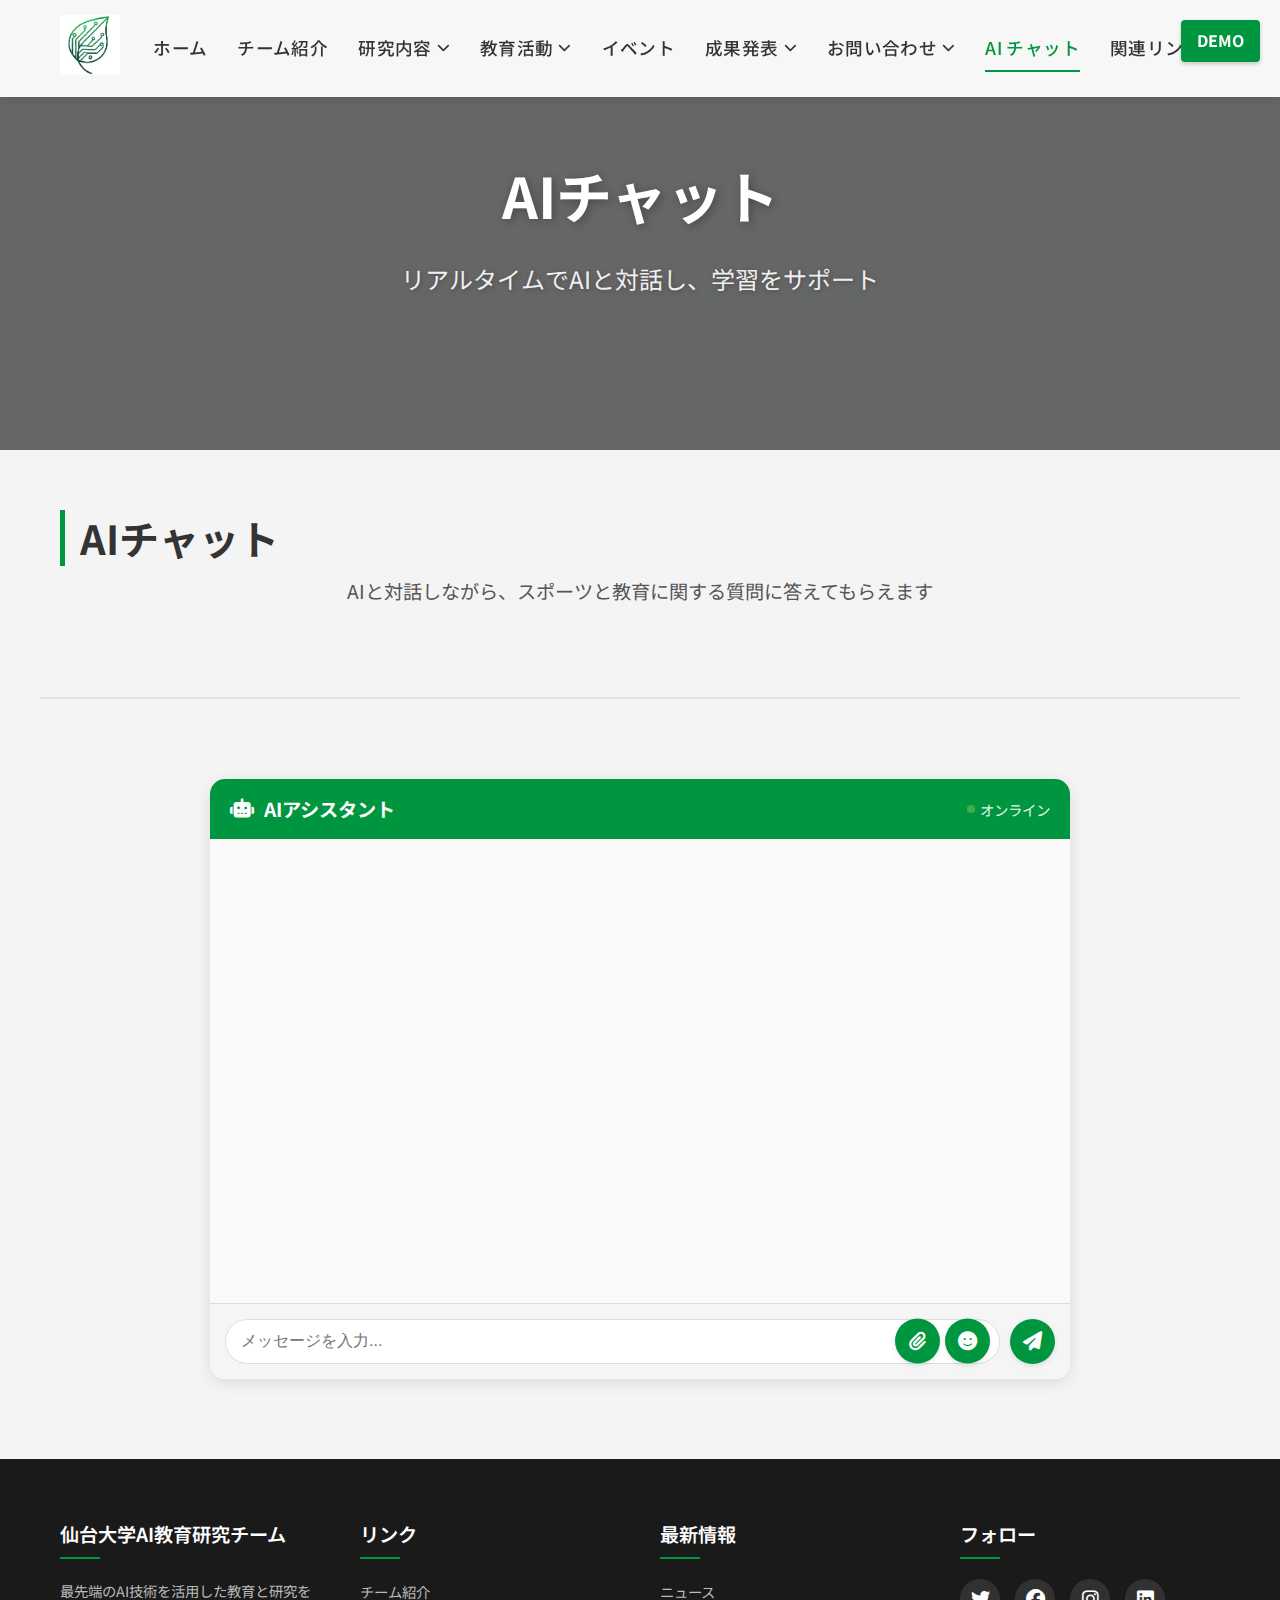
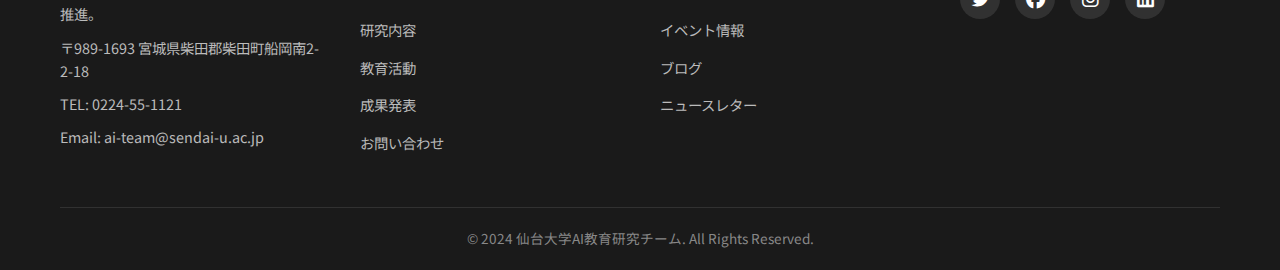
==== commit b5331817: "Update website content: Add new team member, update images, and modify page layouts" ====
--- a/ai-chat.html
+++ b/ai-chat.html
@@ -489,6 +489,7 @@
     </style>
 </head>
 <body>
+    <div class="demo-label">DEMO</div>
     <!-- Header -->
     <header class="header">
         <nav class="navbar">
--- a/css/style.css
+++ b/css/style.css
@@ -3521,4 +3521,27 @@
         padding: 20px;
     }
 }
+
+/* Demo Label */
+.demo-label {
+    position: fixed;
+    top: 20px;
+    right: 20px;
+    background-color: var(--primary-color);
+    color: white;
+    padding: 8px 16px;
+    border-radius: 4px;
+    font-weight: bold;
+    z-index: 1001;
+    box-shadow: 0 2px 4px rgba(0, 0, 0, 0.2);
+}
+
+@media (max-width: 768px) {
+    .demo-label {
+        top: 10px;
+        right: 10px;
+        padding: 6px 12px;
+        font-size: 0.9rem;
+    }
+}
   